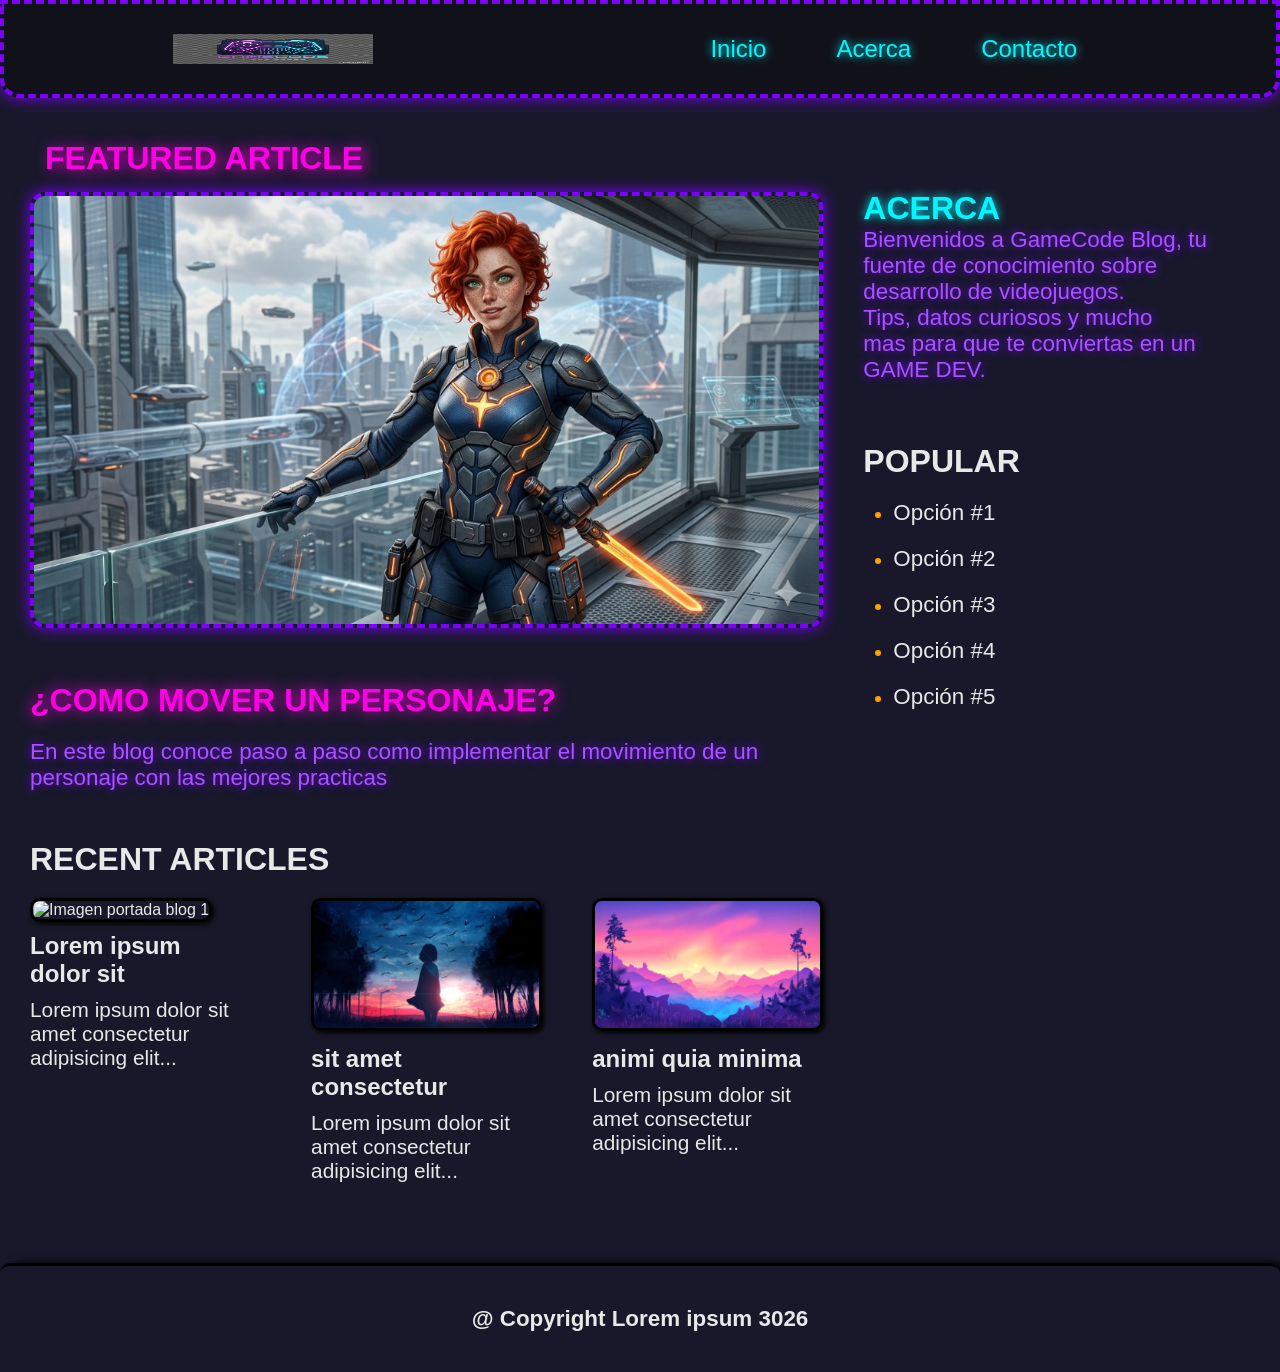
==== TALLER BLOG/index.html @ 9f62949d "Agrega blog completo: index.html, style.css e imagenes del TALLER BLOG" ====
<!DOCTYPE html>
<html lang="es">
<head>
    <meta charset="UTF-8">
    <meta name="viewport" content="width=device-width, initial-scale=1.0">
    <link rel="stylesheet" href="style.css">
    <title>BLOG</title>
</head>
<body>

    <!-- BARRA DE NAVEGACIÓN -->
    <header>
        <nav class="nav">
            <img class="nav__logo" src="Imagenes/Logo.png" alt="Imagen logo del blog">

            <ul class="nav__items">
                <li><a class="nav__link" href="#">Inicio</a></li>
                <li><a class="nav__link" href="#">Acerca</a></li>
                <li><a class="nav__link" href="#">Contacto</a></li>
            </ul>

            <div class="nav__toggle">☰</div>            
        </nav>
    </header>


    <!-- HOLY GRAIL -->
    <div class="wrapper-container">

        <!-- CONTENIDO PRINCIPAL -->
        <main class="main">

            <!-- Titulo e imagen de portada -->
            <div>
                <h1 class="main__title">FEATURED ARTICLE</h1>

                <picture>
                    <source 
                    media="(min-width: 1025px)" 
                    srcset="Imagenes/Paisajes/Portada-High.jpg" 
                    type="image/jpg">

                    <source 
                    media="(min-width: 426px)" 
                    srcset="Imagenes/Paisajes/Portada-Middle.jpg" 
                    type="image/jpg">

                    <source 
                    media="(min-width: 100px)" 
                    srcset="Imagenes/Paisajes/Portada-Small.jpg" 
                    type="image/jpg">

                    <img class="main__cover"
                    src="Imagenes/Paisajes/Portada-High.jpg"
                    alt="Imagen paisaje de portada">
                </picture>
            </div>
            
            <!-- Titulo secundario y parrafo -->
            <article>
                <h2 class="main__second-title">¿COMO MOVER UN PERSONAJE?</h2>
                <p class="main__text">
                    En este blog conoce paso a paso como implementar el movimiento de un personaje con las mejores practicas
                </p>
            </article>

            <!-- Otros articulos -->
            <div>
                <h2>RECENT ARTICLES</h2>

                <div class="articles-wrapper">

                    <!-- Articulo #1 -->
                    <article class="article">

                        <a class="article__content" href="#">

                            <picture class="article__picture">

                                <source 
                                media="(min-width: 426px)" 
                                srcset="Imagenes/Articulo-1/Articulo-1-middle.jpg" 
                                type="image/jpg">

                                <source 
                                media="(min-width: 300px)" 
                                srcset="Imagenes/Articulo-1/Articulo-1-small.jpg" 
                                type="image/jpg">                                

                                <img class="article__image"
                                src="Imagenes/Articulo-1/Articulo-1-middle.jpg" alt="Imagen portada blog 1">
                            </picture>

                            <div class="article__title-and-text">
                                
                                <h3 class="article__title">Lorem ipsum dolor sit</h3>

                                <p class="article__text">Lorem ipsum dolor sit amet consectetur adipisicing elit...</p>
                            </div>
                        </a>  

                    </article>
                    

                    <!-- Articulo #2 -->
                     <article class="article">

                        <a class="article__content" href="#">

                            <picture class="article__picture">

                                <source 
                                media="(min-width: 426px)" 
                                srcset="Imagenes/Articulo-2/Articulo-2-middle.jpg" 
                                type="image/jpg">

                                <source 
                                media="(min-width: 300px)" 
                                srcset="Imagenes/Articulo-2/Articulo-2-small.jpg" 
                                type="image/jpg">                                

                                <img class="article__image"
                                src="Imagenes/Articulo-2/Articulo-2-middle.jpg" alt="Imagen portada blog 2">
                            </picture>

                            <div class="article__title-and-text">
                                
                                <h3 class="article__title">sit amet consectetur</h3>

                                <p class="article__text">Lorem ipsum dolor sit amet consectetur adipisicing elit...</p>
                            </div>
                        </a>  

                    </article>                     
                     

                    <!-- Articulo #3 -->
                     <article class="article">

                        <a class="article__content" href="#">

                            <picture class="article__picture">

                                <source 
                                media="(min-width: 426px)" 
                                srcset="Imagenes/Articulo-3/Articulo-3-middle.jpg" 
                                type="image/jpg">

                                <source 
                                media="(min-width: 300px)" 
                                srcset="Imagenes/Articulo-3/Articulo-3-small.jpg" 
                                type="image/jpg">                                

                                <img class="article__image"
                                src="Imagenes/Articulo-3/Articulo-3-middle.jpg" alt="Imagen portada blog 3">
                            </picture>

                            <div class="article__title-and-text">
                                
                                <h3 class="article__title">animi quia minima</h3>

                                <p class="article__text">Lorem ipsum dolor sit amet consectetur adipisicing elit...</p>
                            </div>
                        </a>  

                    </article>
                     
                </div>

            </div>                        

        </main>


        <!-- CONTENIDO SECUNDARIO -->
        <aside class="aside">

            <!-- Sección de about -->
            <div>
                <h2 class="aside__title">ACERCA</h2>
                <p class="aside__text">
                    Bienvenidos a GameCode Blog, tu fuente de conocimiento sobre desarrollo de videojuegos.<br>
                    Tips, datos curiosos y mucho mas para que te conviertas en un GAME DEV.
                </p>
            </div>
            
            <!-- Sección popular -->
            <div>
                <h2>POPULAR</h2>

                <ul class="aside__items">
                    <li>Opción #1</li>
                    <li>Opción #2</li>
                    <li>Opción #3</li>
                    <li>Opción #4</li>
                    <li>Opción #5</li>
                </ul>

            </div>
            
        </aside>

    </div>

    <footer>
        <p>@ Copyright Lorem ipsum 3026</p>
    </footer>

</body>
</html>
---- TALLER BLOG/style.css ----
:root {
    /* COLORES */
    --color-a: #0a0a0f;
    --color-b: #11111a;
    --color-c: #1a1a2e;
    --color-d: #00f7ff;
    --color-e: #ff00e6;
    --color-f: #7b00ff;
    --color-h: #a754ff;
    --color-i: #00ff9f;
    --color-j: #ffae00;
    --color-k: #ff3c3c;
    --color-l: #e6e6e6;
    --color-m: #a0a0b0;


    /* OTRAS VARIABLES */
    --text-shadow-a: 0 0 15px var(--color-e);
    --box-shadow-a: 0 0 15px 0 var(--color-f);
    --text-shadow-b: 0 0 10px var(--color-f);;

}

* {
    margin: 0;
    padding: 0;
    box-sizing: border-box;
}

body {
    font-family: 'Gill Sans', 'Gill Sans MT', Calibri, 'Trebuchet MS', sans-serif;
    text-align: left;
    color: #e8e8e8;
    background-color: #18182a;

    /* Haciendo que el footer siempre esté al final */
    display: flex;
    flex-direction: column;    
    min-height: 100vh;
}

header {
    margin-bottom: 90px;
}

/* ----- BARRA DE NAVEGACIÓN ------ */
.nav {
    width: 100%;
    display: flex;
    justify-content: space-around;
    align-items: center;
    padding: 30px;
    gap: 30px;
    border-radius: 0 0 20px 20px;
    flex-wrap: wrap;
    background-color: var(--color-b);
    position: fixed;
    border: 4px dashed var(--color-f);
    box-shadow: 0 0 15px 0 var(--color-f);
}

.nav__logo {
    width: 200px;
    height: 30px;
}

.nav__items {
    display: none;
    list-style: none;
    gap: 10px;
    color: #dddddd;
}

.nav__link {
    text-decoration: none;
    font-size: 1.5rem;
    padding: 15px 30px;
    border-radius: 10px;
    color: var(--color-d);
    text-shadow: 0 0 10px #00f7ff;
    transition: background-color 0.5s, color 0.5s, outline 0.2s, box-shadow 0.5s;
}

.nav__link:hover {
    background-color: var(--color-f);
    color: #292929;
    outline: 3px dashed #000;
    box-shadow: 0 0 10px 0 #000;
}

.nav__toggle {
    font-size: 2rem;
}

@media screen and (min-width: 426px) {
    .nav__toggle {
        display: none;
    }

    .nav__items {
        display: flex;
    }    
}


/* --------- HOLY GRAIL ---------- */
.wrapper-container {
    display: flex;
    flex-wrap: wrap;
    max-width: 1440px;
    margin: auto;
    margin-top: 20px;
    padding: 30px;
    gap: 40px;
    margin-bottom: 50px;
}


/* Contenido Principal */
.main {
    flex: 1 2 700px;
    display: flex;
    flex-direction: column;
    gap: 50px;
}

.main__title {
    padding: 0 0 15px 15px;
    font-size: 2rem;
    color: var(--color-e);
    text-shadow: 5px 2px 15px var(--color-e);
}

.main__cover {
    width: 100%;
    border: 4px dashed var(--color-f);
    border-radius: 15px;
    box-shadow: var(--box-shadow-a);
}

.main__second-title {    
    margin-bottom: 20px;
    color: var(--color-e);
    text-shadow: var(--text-shadow-a);
}

.main__text {
    color: var(--color-h);
    text-shadow: var(--text-shadow-b);
}

h2 {
    font-size: 2rem;
}

p {
    font-size: 1.4rem;
    text-wrap: pretty;
}


/* Articulos recientes */
.articles-wrapper {
    margin-top: 20px;
    display: flex;
    flex-direction: column;
    gap: 30px;
}

.article__content {
    display: flex;
    align-items: center;
    gap: 15px;
    text-decoration: none;
    color: inherit;
    transition: color 0.3s;
}

.article__content:hover {
    color: #ffa200;
}

.article__picture {
    width: 40%;
}

.article__image {
    width: 100%;
    border: 3px solid #000;
    border-radius: 10px;
    box-shadow: 2px 2px 5px 0 #000;
}

.article__title-and-text {
    width: 60%;
}

.article__title {
    margin-bottom: 10px;
    font-size: 1.3rem;
    text-wrap: pretty;
}

.article__text {
    display: none;
}

@media screen and (min-width: 426px) {
    .articles-wrapper {
        gap: 50px;
    }

    .article__content {
        gap: 30px;
    }

    .article__text {
        display: block;
    }

    .article__title {
        font-size: 1.8rem;
    }
}

@media screen and (min-width: 769px) { 
    .articles-wrapper {
        flex-direction: row;
        gap: 50px;
    }

    .article {
        flex: 1 1 200px;
    }

    .article__content {
        flex-direction: column;
        gap: 10px;
    }

    .article__picture {
        width: 100%;
    }   

    .article__image, .article__title-and-text {
        width: 100%;
    }

    .article__title {
        font-size: 1.5rem;
    }

    .article__text {
        font-size: 1.3rem;
    }
}


/* Contenido secundario */
.aside {
    margin-top: 20px;
    flex: 2 1 200px;
    display: flex;
    flex-direction: column;
    gap: 60px;
}

.aside__title {
    color: var(--color-d);
    text-shadow: 0 0 10px #00f7ff;
}

.aside__text {
    color: var(--color-h);
    text-shadow: 0 0 10px var(--color-f);
}

.aside__items {
    margin-top: 20px;
    padding-left: 30px;
    display: flex;
    flex-direction: column;
    gap: 20px;
}

.aside__items li {
    font-size: 1.4rem;
}

.aside__items li::marker {
    color: #ffa200;
    font-size: 1.2rem;
}

@media screen and (min-width: 769px) {
    .aside {
        margin-top: 50px;
    }    
}


/* ------ PIE DE PAGINA ------ */
footer {
    width: 100%;
    margin-top: auto; /* Para que el footer siempre esté abajo */
    border-top: 3px solid #000;
    padding: 40px;
    border-radius: 10px 10px 0 0;
    box-shadow: 10px 0 10px 0 #000;
    text-align: center;
}

footer p {
    font-weight: bold;
}
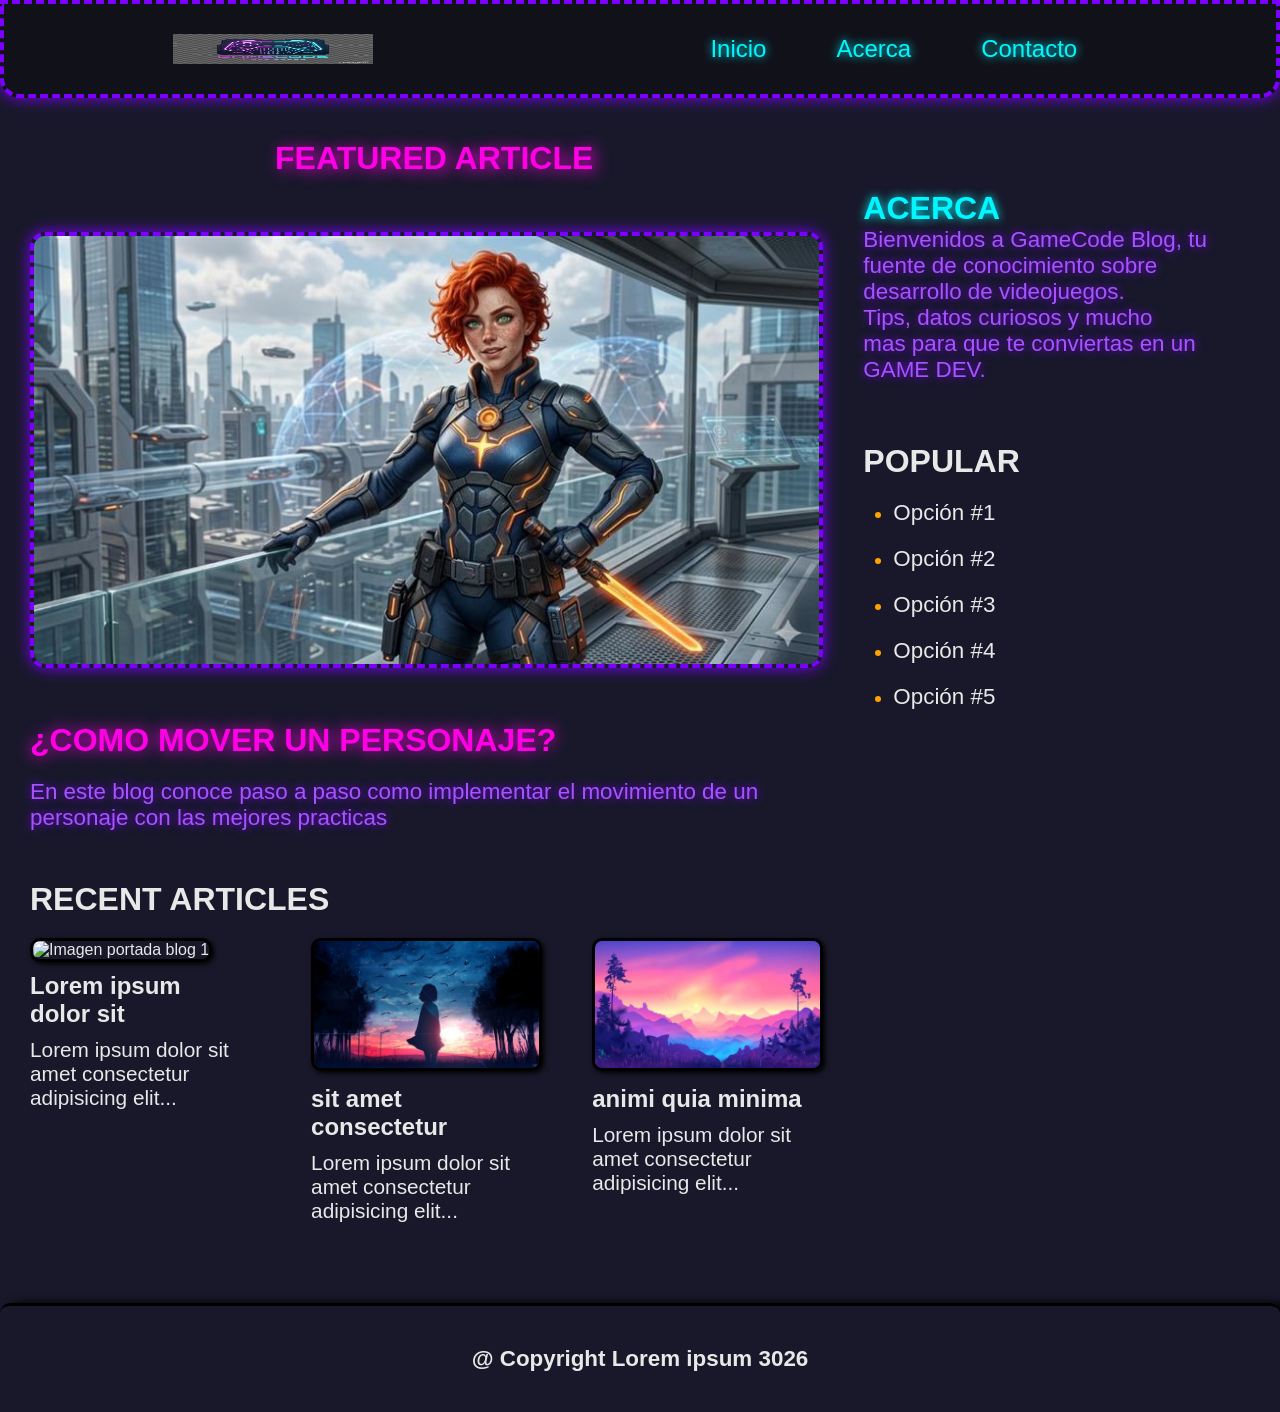
==== commit 2bee28e2: "Version completa del bloque en mi rama" ====
--- a/TALLER BLOG/index.html
+++ b/TALLER BLOG/index.html
@@ -88,7 +88,7 @@
                                 type="image/jpg">                                
 
                                 <img class="article__image"
-                                src="Imagenes/Articulo-1/Articulo-1-middle.jpg" alt="Imagen portada blog 1">
+                                src="Imagenes/Paisajes/Portada-High.jpg" alt="Imagen portada blog 1">
                             </picture>
 
                             <div class="article__title-and-text">
--- a/TALLER BLOG/style.css
+++ b/TALLER BLOG/style.css
@@ -313,3 +313,140 @@
 footer p {
     font-weight: bold;
 }
+
+
+.container {
+        max-width: 1100px;
+        margin: 50px auto;
+        padding: 20px;
+    }
+
+    h1 {
+        text-align: center;
+        margin-bottom: 40px;
+        color:var(--color-h);
+    }
+
+    .contact-wrapper {
+        display: flex;
+        gap: 30px;
+        flex-wrap: wrap;
+    }
+
+    /* INFO */
+    .contact-info {
+        
+        background: #141D35;
+        padding: 30px;
+        border-radius: 10px;
+        box-shadow: 0 5px 15px rgba(0,0,0,0.05);
+        display: flex;
+        flex-direction: column;
+        justify-content: center; 
+    }
+
+    .contact-info h2 {
+        margin-bottom: 20px;
+        color: var(--color-h);
+    }
+
+    .info-item {
+        margin-bottom: 20px;
+    }
+
+    .info-item h4 {
+        margin-bottom: 5px;
+        color: #ffffff;
+    }
+
+    /* FORM */
+    .contact-form {
+        flex: 1;
+        background-image: url(Imagenes/Image20260408114409.png);
+        background-position: center;     /* centra la imagen */
+        background-size: cover;          /* ocupa todo el contenedor */
+        background-repeat: no-repeat; 
+        padding: 30px;
+        border-radius: 10px;
+        box-shadow: 0 5px 15px rgba(0,0,0,0.05);
+    }
+
+    .contact-form h2 {
+        margin-bottom: 20px;
+        color: var(--color-e);
+        text-shadow:var(--color-c);
+        text-shadow: 2 5px 15px rgba(255, 0, 230, 1);
+    }
+
+    form {
+        display: flex;
+        flex-direction: column;
+    }
+
+    input, textarea {
+        padding: 12px;
+        margin-bottom: 15px;
+        border-radius: 8px;
+        border: 1px solid #ccc;
+        font-size: 15px;
+        opacity: 0.9;
+    }
+
+    textarea {
+        resize: none;
+        height: 120px;
+    }
+
+    button {
+        padding: 12px;
+        border: none;
+        background: var(--color-h);
+        color: white;
+        border-radius: 8px;
+        font-size: 16px;
+        cursor: pointer;
+        transition: 0.3s;
+    }
+
+    button:hover {
+        background: #ffffff;
+        color: var(--color-e);
+    }
+    input, textarea {
+    padding: 12px;
+    border-radius: 8px;
+    border: 2px solid #ddd;
+    background-color: #b8b8b9;
+    transition: 0.3s;
+}
+
+input:focus, textarea:focus {
+    border-color: #007BFF;
+    background-color: #fff;
+    box-shadow: 0 0 5px rgba(0,123,255,0.3);
+}
+
+
+
+
+    /* RESPONSIVE */
+
+    @media (max-width: 1024px) {
+
+    .contact-wrapper {
+        flex-direction: column; /* se apilan */
+        align-items: center;    /* centra horizontal */
+    }
+
+    .contact-info,
+    .contact-form {
+        width: 100%;
+        max-width: 600px; /* tamaño cómodo en tablet */
+    }
+
+}
+    @media (max-width: 768px) {
+        .contact-wrapper {
+            flex-direction: column;
+        }
+    }
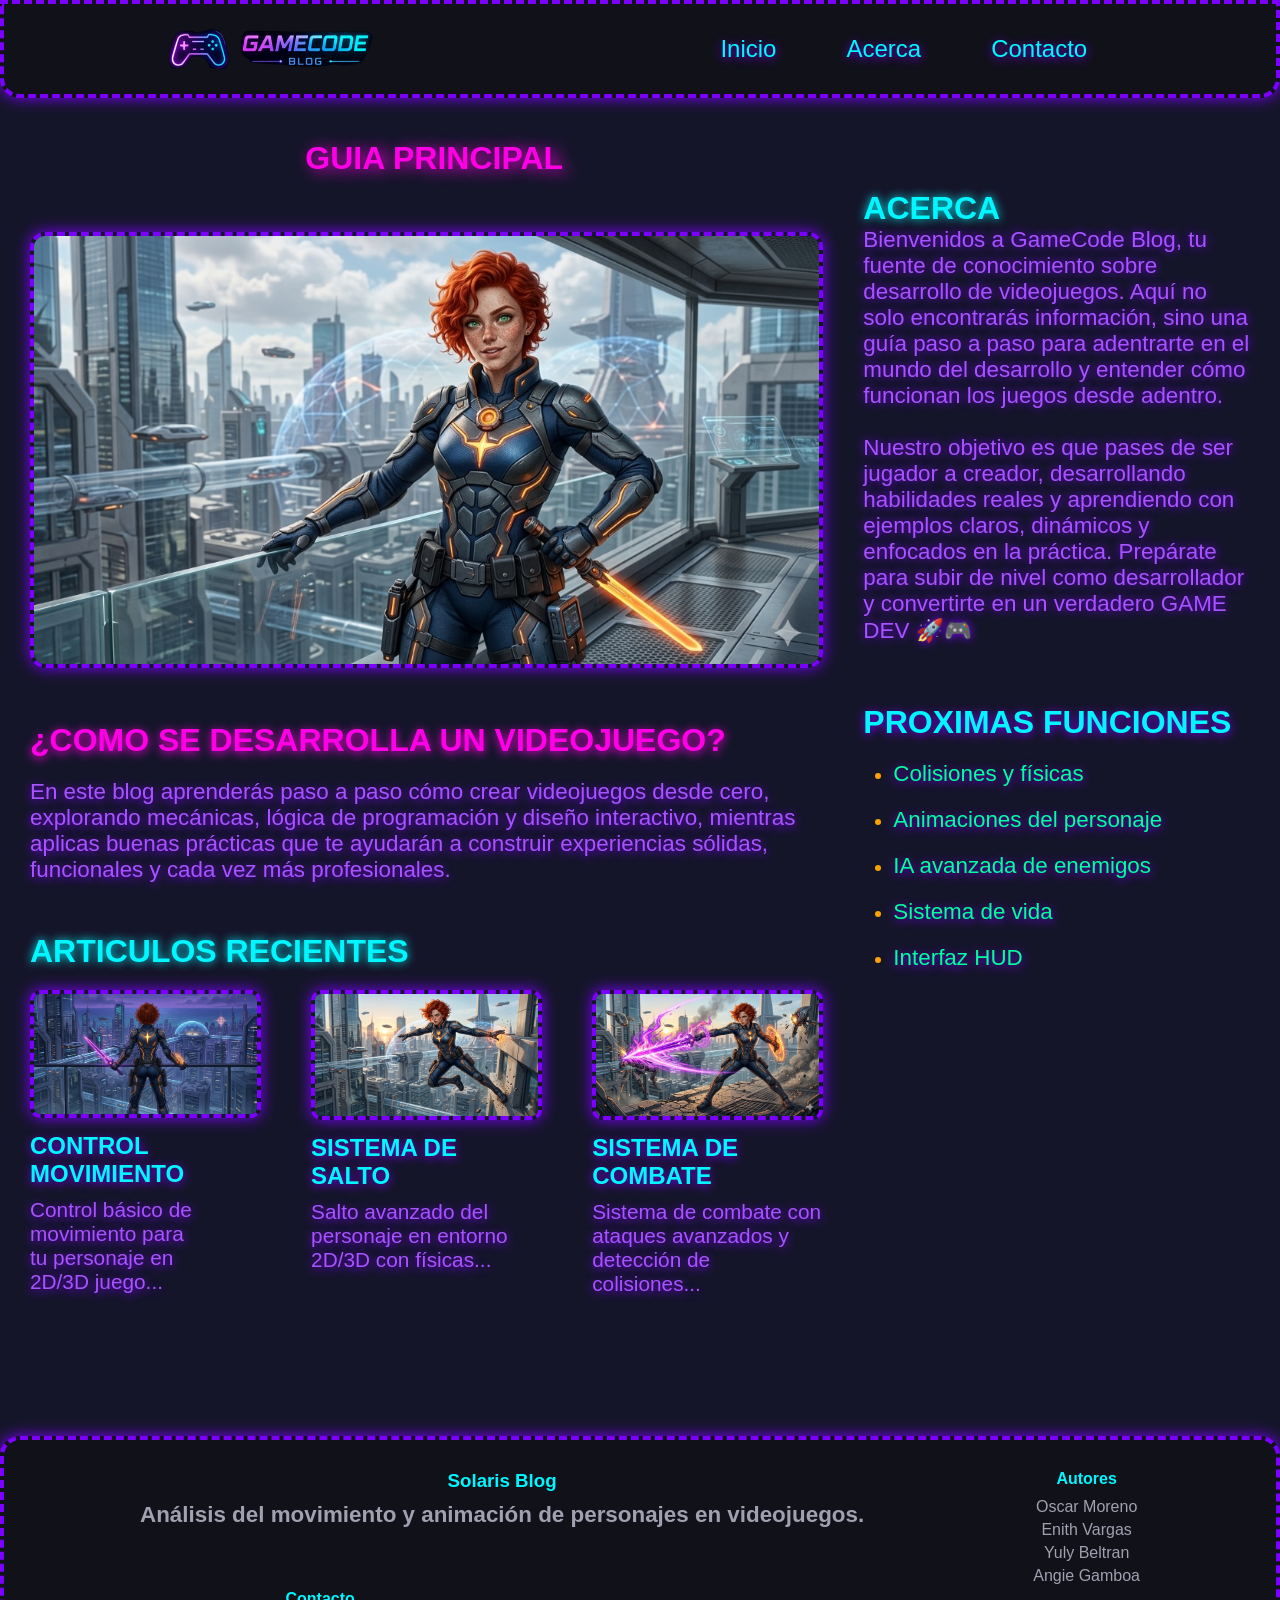
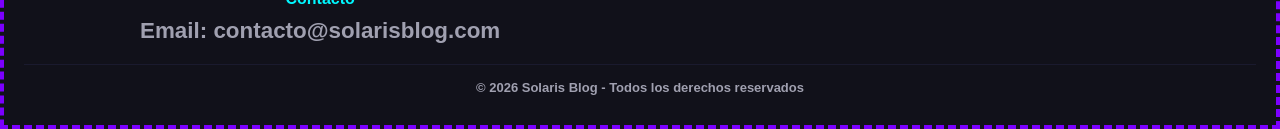
==== commit a30746e3: "Actualización completa del blog" ====
--- a/TALLER BLOG/index.html
+++ b/TALLER BLOG/index.html
@@ -4,6 +4,8 @@
     <meta charset="UTF-8">
     <meta name="viewport" content="width=device-width, initial-scale=1.0">
     <link rel="stylesheet" href="style.css">
+    <link rel="stylesheet" href="styles-acerca.css">
+    <link rel="stylesheet" href="styles-contactanos.css">
     <title>BLOG</title>
 </head>
 <body>
@@ -11,12 +13,12 @@
     <!-- BARRA DE NAVEGACIÓN -->
     <header>
         <nav class="nav">
-            <img class="nav__logo" src="Imagenes/Logo.png" alt="Imagen logo del blog">
+            <img class="nav__logo" src="Imagenes/Logo.png" alt="">
 
             <ul class="nav__items">
                 <li><a class="nav__link" href="#">Inicio</a></li>
-                <li><a class="nav__link" href="#">Acerca</a></li>
-                <li><a class="nav__link" href="#">Contacto</a></li>
+                <li><a class="nav__link" href="/acerca.html">Acerca</a></li>
+                <li><a class="nav__link" href="/contactanos.html">Contacto</a></li>
             </ul>
 
             <div class="nav__toggle">☰</div>            
@@ -32,7 +34,7 @@
 
             <!-- Titulo e imagen de portada -->
             <div>
-                <h1 class="main__title">FEATURED ARTICLE</h1>
+                <h1 class="main__title">GUIA PRINCIPAL</h1>
 
                 <picture>
                     <source 
@@ -42,12 +44,12 @@
 
                     <source 
                     media="(min-width: 426px)" 
-                    srcset="Imagenes/Paisajes/Portada-Middle.jpg" 
+                    srcset="Imagenes/Paisajes/Portada-High.jpg" 
                     type="image/jpg">
 
                     <source 
                     media="(min-width: 100px)" 
-                    srcset="Imagenes/Paisajes/Portada-Small.jpg" 
+                    srcset="Imagenes/Paisajes/Portada-High.jpg" 
                     type="image/jpg">
 
                     <img class="main__cover"
@@ -58,15 +60,15 @@
             
             <!-- Titulo secundario y parrafo -->
             <article>
-                <h2 class="main__second-title">¿COMO MOVER UN PERSONAJE?</h2>
+                <h2 class="main__second-title">¿COMO SE DESARROLLA UN VIDEOJUEGO?</h2>
                 <p class="main__text">
-                    En este blog conoce paso a paso como implementar el movimiento de un personaje con las mejores practicas
+                    En este blog aprenderás paso a paso cómo crear videojuegos desde cero, explorando mecánicas, lógica de programación y diseño interactivo, mientras aplicas buenas prácticas que te ayudarán a construir experiencias sólidas, funcionales y cada vez más profesionales.
                 </p>
             </article>
 
             <!-- Otros articulos -->
             <div>
-                <h2>RECENT ARTICLES</h2>
+                <h2 class="articles__title">ARTICULOS RECIENTES</h2>
 
                 <div class="articles-wrapper">
 
@@ -76,26 +78,25 @@
                         <a class="article__content" href="#">
 
                             <picture class="article__picture">
-
                                 <source 
                                 media="(min-width: 426px)" 
-                                srcset="Imagenes/Articulo-1/Articulo-1-middle.jpg" 
-                                type="image/jpg">
+                                srcset="Imagenes/Articulo-1/Articulo-1-high.png" 
+                                type="image/png">
 
                                 <source 
                                 media="(min-width: 300px)" 
-                                srcset="Imagenes/Articulo-1/Articulo-1-small.jpg" 
-                                type="image/jpg">                                
+                                srcset="Imagenes/Articulo-1/Articulo-1-high.png" 
+                                type="image/png">                                
 
                                 <img class="article__image"
-                                src="Imagenes/Paisajes/Portada-High.jpg" alt="Imagen portada blog 1">
+                                src="Imagenes/Articulo-1/Articulo-1-high.png" alt="Imagen portada blog 1">
                             </picture>
 
                             <div class="article__title-and-text">
                                 
-                                <h3 class="article__title">Lorem ipsum dolor sit</h3>
-
-                                <p class="article__text">Lorem ipsum dolor sit amet consectetur adipisicing elit...</p>
+                                <h3 class="article__title">CONTROL MOVIMIENTO</h3>
+
+                                <p class="article__text">Control básico de movimiento para tu personaje en 2D/3D juego...</p>
                             </div>
                         </a>  
 
@@ -111,23 +112,23 @@
 
                                 <source 
                                 media="(min-width: 426px)" 
-                                srcset="Imagenes/Articulo-2/Articulo-2-middle.jpg" 
-                                type="image/jpg">
+                                srcset="Imagenes/Articulo-2/Articulo-2-middle.png" 
+                                type="image/png">
 
                                 <source 
                                 media="(min-width: 300px)" 
-                                srcset="Imagenes/Articulo-2/Articulo-2-small.jpg" 
-                                type="image/jpg">                                
+                                srcset="Imagenes/Articulo-2/Articulo-2-middle.png" 
+                                type="image/png">                                
 
                                 <img class="article__image"
-                                src="Imagenes/Articulo-2/Articulo-2-middle.jpg" alt="Imagen portada blog 2">
+                                src="Imagenes/Articulo-2/Articulo-2-middle.png" alt="Imagen portada blog 2">
                             </picture>
 
                             <div class="article__title-and-text">
                                 
-                                <h3 class="article__title">sit amet consectetur</h3>
-
-                                <p class="article__text">Lorem ipsum dolor sit amet consectetur adipisicing elit...</p>
+                                <h3 class="article__title">SISTEMA DE SALTO</h3>
+
+                                <p class="article__text">Salto avanzado del personaje en entorno 2D/3D con físicas...</p>
                             </div>
                         </a>  
 
@@ -143,23 +144,23 @@
 
                                 <source 
                                 media="(min-width: 426px)" 
-                                srcset="Imagenes/Articulo-3/Articulo-3-middle.jpg" 
+                                srcset="Imagenes/Articulo-3/Articulo-3-middle.png" 
                                 type="image/jpg">
 
                                 <source 
                                 media="(min-width: 300px)" 
-                                srcset="Imagenes/Articulo-3/Articulo-3-small.jpg" 
+                                srcset="Imagenes/Articulo-3/Articulo-3-middle.png" 
                                 type="image/jpg">                                
 
                                 <img class="article__image"
-                                src="Imagenes/Articulo-3/Articulo-3-middle.jpg" alt="Imagen portada blog 3">
+                                src="Imagenes/Articulo-3/Articulo-3-middle.png" alt="Imagen portada blog 3">
                             </picture>
 
                             <div class="article__title-and-text">
                                 
-                                <h3 class="article__title">animi quia minima</h3>
-
-                                <p class="article__text">Lorem ipsum dolor sit amet consectetur adipisicing elit...</p>
+                                <h3 class="article__title">SISTEMA DE COMBATE</h3>
+
+                                <p class="article__text">Sistema de combate con ataques avanzados y detección de colisiones...</p>
                             </div>
                         </a>  
 
@@ -179,21 +180,24 @@
             <div>
                 <h2 class="aside__title">ACERCA</h2>
                 <p class="aside__text">
-                    Bienvenidos a GameCode Blog, tu fuente de conocimiento sobre desarrollo de videojuegos.<br>
-                    Tips, datos curiosos y mucho mas para que te conviertas en un GAME DEV.
+                    Bienvenidos a GameCode Blog, tu fuente de conocimiento sobre desarrollo de videojuegos. Aquí no solo encontrarás información, sino una guía paso a paso para adentrarte en el mundo del desarrollo y entender cómo funcionan los juegos desde adentro.<br><br>
+
+                    Nuestro objetivo es que pases de ser jugador a creador, desarrollando habilidades reales y aprendiendo con ejemplos claros, dinámicos y enfocados en la práctica.
+
+                    Prepárate para subir de nivel como desarrollador y convertirte en un verdadero GAME DEV 🚀🎮
                 </p>
             </div>
             
             <!-- Sección popular -->
             <div>
-                <h2>POPULAR</h2>
+                <h2 class="aside__text-2">PROXIMAS FUNCIONES</h2>
 
                 <ul class="aside__items">
-                    <li>Opción #1</li>
-                    <li>Opción #2</li>
-                    <li>Opción #3</li>
-                    <li>Opción #4</li>
-                    <li>Opción #5</li>
+                    <li>Colisiones y físicas</li>
+                    <li>Animaciones del personaje</li>
+                    <li>IA avanzada de enemigos</li>
+                    <li>Sistema de vida</li>
+                    <li>Interfaz HUD</li>
                 </ul>
 
             </div>
@@ -202,8 +206,38 @@
 
     </div>
 
-    <footer>
-        <p>@ Copyright Lorem ipsum 3026</p>
+    <!-- FOOTER -->
+
+    <footer class="piePagina">
+ 
+        <div class="piePagina-contenedor">
+ 
+            <div class="piePagina-proyecto">
+<h3>Solaris Blog</h3>
+<p>Análisis del movimiento y animación de personajes en videojuegos.</p>
+</div>
+ 
+            <div class="piePagina-autores">
+<h4>Autores</h4>
+<ul>
+<li>Oscar Moreno</li>
+<li>Enith Vargas</li>
+<li>Yuly Beltran</li>
+<li>Angie Gamboa</li>
+</ul>
+</div>
+ 
+            <div class="piePagina-contacto">
+<h4>Contacto</h4>
+<p>Email: contacto@solarisblog.com</p>
+</div>
+ 
+        </div>
+ 
+        <p class="piePagina-copy">
+            © 2026 Solaris Blog - Todos los derechos reservados
+</p>
+ 
     </footer>
 
 </body>
--- a/TALLER BLOG/style.css
+++ b/TALLER BLOG/style.css
@@ -15,10 +15,10 @@
 
 
     /* OTRAS VARIABLES */
-    --text-shadow-a: 0 0 15px var(--color-e);
+    --text-shadow-a: 0 2px 10px var(--color-e);
+    --text-shadow-b: 0 2px 10px var(--color-f);
+
     --box-shadow-a: 0 0 15px 0 var(--color-f);
-    --text-shadow-b: 0 0 10px var(--color-f);;
-
 }
 
 * {
@@ -31,7 +31,7 @@
     font-family: 'Gill Sans', 'Gill Sans MT', Calibri, 'Trebuchet MS', sans-serif;
     text-align: left;
     color: #e8e8e8;
-    background-color: #18182a;
+    background-color: #15152a !important;
 
     /* Haciendo que el footer siempre esté al final */
     display: flex;
@@ -49,7 +49,7 @@
     display: flex;
     justify-content: space-around;
     align-items: center;
-    padding: 30px;
+    padding: 20px;
     gap: 30px;
     border-radius: 0 0 20px 20px;
     flex-wrap: wrap;
@@ -60,8 +60,8 @@
 }
 
 .nav__logo {
-    width: 200px;
-    height: 30px;
+    width: 220px;
+    height: 50px;
 }
 
 .nav__items {
@@ -77,15 +77,15 @@
     padding: 15px 30px;
     border-radius: 10px;
     color: var(--color-d);
-    text-shadow: 0 0 10px #00f7ff;
+    text-shadow: var(--text-shadow-b);
     transition: background-color 0.5s, color 0.5s, outline 0.2s, box-shadow 0.5s;
 }
 
 .nav__link:hover {
     background-color: var(--color-f);
     color: #292929;
-    outline: 3px dashed #000;
-    box-shadow: 0 0 10px 0 #000;
+    outline: 3px dashed var(--color-d);
+    box-shadow: 0 0 10px 0 var(--color-d);
 }
 
 .nav__toggle {
@@ -160,6 +160,11 @@
 
 
 /* Articulos recientes */
+.articles__title {
+    color: var(--color-d);
+    text-shadow: 0 0 10px var(--color-d);
+}
+
 .articles-wrapper {
     margin-top: 20px;
     display: flex;
@@ -176,19 +181,15 @@
     transition: color 0.3s;
 }
 
-.article__content:hover {
-    color: #ffa200;
-}
-
 .article__picture {
     width: 40%;
 }
 
 .article__image {
     width: 100%;
-    border: 3px solid #000;
+    border: 4px dashed var(--color-f);
     border-radius: 10px;
-    box-shadow: 2px 2px 5px 0 #000;
+    box-shadow: var(--box-shadow-a);
 }
 
 .article__title-and-text {
@@ -199,11 +200,25 @@
     margin-bottom: 10px;
     font-size: 1.3rem;
     text-wrap: pretty;
+    color: var(--color-d);
+    text-shadow: var(--text-shadow-b);
 }
 
 .article__text {
     display: none;
-}
+    color: var(--color-h);
+    text-shadow: var(--text-shadow-b);
+}
+
+.article__title:hover, .article__text:hover {
+    color: var(--color-j);
+}
+
+.article__image:hover {
+    box-shadow: 0 0 20px 0 var(--color-h);
+    transform: scale(1.1);
+}
+
 
 @media screen and (min-width: 426px) {
     .articles-wrapper {
@@ -281,6 +296,13 @@
     display: flex;
     flex-direction: column;
     gap: 20px;
+    color: var(--color-i);
+    text-shadow: var(--text-shadow-b);
+}
+
+.aside__text-2 {
+    color: var(--color-d);
+    text-shadow: var(--text-shadow-b);
 }
 
 .aside__items li {
@@ -303,150 +325,13 @@
 footer {
     width: 100%;
     margin-top: auto; /* Para que el footer siempre esté abajo */
-    border-top: 3px solid #000;
     padding: 40px;
-    border-radius: 10px 10px 0 0;
-    box-shadow: 10px 0 10px 0 #000;
+    border-radius: 20px 20px 0 0;
     text-align: center;
+    border: 4px dashed var(--color-f);
+    box-shadow: 0 0 15px 0 var(--color-f);
 }
 
 footer p {
     font-weight: bold;
 }
-
-
-.container {
-        max-width: 1100px;
-        margin: 50px auto;
-        padding: 20px;
-    }
-
-    h1 {
-        text-align: center;
-        margin-bottom: 40px;
-        color:var(--color-h);
-    }
-
-    .contact-wrapper {
-        display: flex;
-        gap: 30px;
-        flex-wrap: wrap;
-    }
-
-    /* INFO */
-    .contact-info {
-        
-        background: #141D35;
-        padding: 30px;
-        border-radius: 10px;
-        box-shadow: 0 5px 15px rgba(0,0,0,0.05);
-        display: flex;
-        flex-direction: column;
-        justify-content: center; 
-    }
-
-    .contact-info h2 {
-        margin-bottom: 20px;
-        color: var(--color-h);
-    }
-
-    .info-item {
-        margin-bottom: 20px;
-    }
-
-    .info-item h4 {
-        margin-bottom: 5px;
-        color: #ffffff;
-    }
-
-    /* FORM */
-    .contact-form {
-        flex: 1;
-        background-image: url(Imagenes/Image20260408114409.png);
-        background-position: center;     /* centra la imagen */
-        background-size: cover;          /* ocupa todo el contenedor */
-        background-repeat: no-repeat; 
-        padding: 30px;
-        border-radius: 10px;
-        box-shadow: 0 5px 15px rgba(0,0,0,0.05);
-    }
-
-    .contact-form h2 {
-        margin-bottom: 20px;
-        color: var(--color-e);
-        text-shadow:var(--color-c);
-        text-shadow: 2 5px 15px rgba(255, 0, 230, 1);
-    }
-
-    form {
-        display: flex;
-        flex-direction: column;
-    }
-
-    input, textarea {
-        padding: 12px;
-        margin-bottom: 15px;
-        border-radius: 8px;
-        border: 1px solid #ccc;
-        font-size: 15px;
-        opacity: 0.9;
-    }
-
-    textarea {
-        resize: none;
-        height: 120px;
-    }
-
-    button {
-        padding: 12px;
-        border: none;
-        background: var(--color-h);
-        color: white;
-        border-radius: 8px;
-        font-size: 16px;
-        cursor: pointer;
-        transition: 0.3s;
-    }
-
-    button:hover {
-        background: #ffffff;
-        color: var(--color-e);
-    }
-    input, textarea {
-    padding: 12px;
-    border-radius: 8px;
-    border: 2px solid #ddd;
-    background-color: #b8b8b9;
-    transition: 0.3s;
-}
-
-input:focus, textarea:focus {
-    border-color: #007BFF;
-    background-color: #fff;
-    box-shadow: 0 0 5px rgba(0,123,255,0.3);
-}
-
-
-
-
-    /* RESPONSIVE */
-
-    @media (max-width: 1024px) {
-
-    .contact-wrapper {
-        flex-direction: column; /* se apilan */
-        align-items: center;    /* centra horizontal */
-    }
-
-    .contact-info,
-    .contact-form {
-        width: 100%;
-        max-width: 600px; /* tamaño cómodo en tablet */
-    }
-
-}
-    @media (max-width: 768px) {
-        .contact-wrapper {
-            flex-direction: column;
-        }
-    }
--- a/TALLER BLOG/styles-acerca.css
+++ b/TALLER BLOG/styles-acerca.css
@@ -0,0 +1,140 @@
+Y aquí esta el css 
+:root{
+    --color-a: #0a0a0f;
+    --color-b: #11111a;
+    --color-c: #1a1a2e;
+    --color-d: #00f7ff;
+    --color-e: #ff00e6;
+    --color-f: #7b00ff;
+    --color-h: #a754ff;
+    --color-i: #00ff9f;
+    --color-j: #ffae00;
+    --color-k: #ff3c3c;
+    --color-l: #e6e6e6;
+    --color-m: #a0a0b0;
+}
+ 
+:root{
+    --color-a: #0a0a0f;
+    --color-b: #11111a;
+    --color-c: #1a1a2e;
+    --color-d: #00f7ff;
+    --color-e: #ff00e6;
+    --color-f: #7b00ff;
+    --color-h: #a754ff;
+    --color-i: #00ff9f;
+    --color-j: #ffae00;
+    --color-k: #ff3c3c;
+    --color-l: #e6e6e6;
+    --color-m: #a0a0b0;
+}
+ 
+ 
+/* GENERAL */
+ 
+body{
+    background-color: var(--color-a);
+    font-family: 'Gill Sans', 'Gill Sans MT', Calibri, 'Trebuchet MS', sans-serif;
+    color: var(--color-l);
+}
+ 
+ 
+/* CONTENEDOR */
+ 
+.contenedor{
+    width: 300px;
+    padding: 20px;
+}
+ 
+ 
+/* ACERCA DE */
+ 
+.acercade{
+    margin-bottom: 40px;
+}
+ 
+.acercade h3{
+    border-bottom: 2px solid var(--color-f);
+    padding-bottom: 5px;
+    margin-bottom: 10px;
+    color: var(--color-d);
+}
+ 
+.acercade p{
+    font-size: 18px;
+    line-height: 1.6;
+    color: var(--color-m);
+}
+ 
+ 
+/* POPULARES */
+ 
+.populares h3{
+    border-bottom: 2px solid var(--color-f);
+    padding-bottom: 5px;
+    margin-bottom: 18px;
+    color: var(--color-d);
+}
+ 
+.populares ul{
+    list-style: none;
+    padding: 0;
+}
+ 
+.populares li{
+    margin-bottom: 10px;
+}
+ 
+.populares a{
+    text-decoration: none;
+    color: var(--color-m);
+    font-size: 18px;
+    transition: 0.3s;
+}
+ 
+.populares a:hover{
+    color: var(--color-h);
+    padding-left: 5px;
+}
+ 
+ 
+/* FOOTER */
+ 
+.piePagina{
+    background-color: var(--color-b);
+    color: var(--color-m);
+    margin-top: 60px;
+    padding: 30px 20px;
+}
+ 
+.piePagina-contenedor{
+    display: flex;
+    justify-content: space-between;
+    flex-wrap: wrap;
+    max-width: 1000px;
+    margin: auto;
+}
+ 
+.piePagina h3,
+.piePagina h4{
+    color: var(--color-d);
+    margin-bottom: 10px;
+}
+ 
+.piePagina ul{
+    list-style: none;
+    padding: 0;
+}
+ 
+.piePagina li{
+    margin-bottom: 5px;
+}
+ 
+.piePagina-copy{
+    text-align: center;
+    margin-top: 20px;
+    font-size: 13px;
+    color: var(--color-m);
+    border-top: 1px solid var(--color-c);
+    padding-top: 15px;
+}
--- a/TALLER BLOG/styles-contactanos.css
+++ b/TALLER BLOG/styles-contactanos.css
@@ -0,0 +1,136 @@
+.container {
+ 
+        max-width: 1100px;
+        margin: 100px auto;
+        padding: 20px;
+    }
+ 
+    h1 {
+        text-align: center;
+        margin-bottom: 40px;
+        color:var(--color-h);
+    }
+ 
+    .contact-wrapper {
+        display: flex;
+        gap: 30px;
+        flex-wrap: wrap;
+    }
+ 
+    /* INFO */
+    .contact-info {
+       
+        background: #141D35;
+        padding: 30px;
+        border-radius: 10px;
+        box-shadow: 0 5px 15px rgba(0,0,0,0.05);
+        display: flex;
+        flex-direction: column;
+        justify-content: center;
+    }
+ 
+    .contact-info h2 {
+        margin-bottom: 20px;
+        color: var(--color-h);
+    }
+ 
+    .info-item {
+        margin-bottom: 20px;
+    }
+ 
+    .info-item h4 {
+        margin-bottom: 5px;
+        color: #ffffff;
+    }
+ 
+    /* FORM */
+    .contact-form {
+        flex: 1;
+        background-image: url(Imagenes/Image20260408114409.png);
+        background-position: center;     /* centra la imagen */
+        background-size: cover;          /* ocupa todo el contenedor */
+        background-repeat: no-repeat;
+        padding: 30px;
+        border-radius: 10px;
+        box-shadow: 0 5px 15px rgba(0,0,0,0.05);
+    }
+ 
+    .contact-form h2 {
+        margin-bottom: 20px;
+        color: var(--color-e);
+        text-shadow:var(--color-c);
+        text-shadow: 2 5px 15px rgba(255, 0, 230, 1);
+    }
+ 
+    form {
+        display: flex;
+        flex-direction: column;
+    }
+ 
+    input, textarea {
+        padding: 12px;
+        margin-bottom: 15px;
+        border-radius: 8px;
+        border: 1px solid #ccc;
+        font-size: 15px;
+        opacity: 0.9;
+    }
+ 
+    textarea {
+        resize: none;
+        height: 120px;
+    }
+ 
+    button {
+        padding: 12px;
+        border: none;
+        background: var(--color-h);
+        color: white;
+        border-radius: 8px;
+        font-size: 16px;
+        cursor: pointer;
+        transition: 0.3s;
+    }
+ 
+    button:hover {
+        background: #ffffff;
+        color: var(--color-e);
+    }
+    input, textarea {
+    padding: 12px;
+    border-radius: 8px;
+    border: 2px solid #ddd;
+    background-color: #b8b8b9;
+    transition: 0.3s;
+}
+ 
+input:focus, textarea:focus {
+    border-color: #007BFF;
+    background-color: #fff;
+    box-shadow: 0 0 5px rgba(0,123,255,0.3);
+}
+ 
+ 
+ 
+ 
+    /* RESPONSIVE */
+ 
+    @media (max-width: 1024px) {
+ 
+    .contact-wrapper {
+        flex-direction: column; /* se apilan */
+        align-items: center;    /* centra horizontal */
+    }
+ 
+    .contact-info,
+    .contact-form {
+        width: 100%;
+        max-width: 600px; /* tamaño cómodo en tablet */
+    }
+ 
+}
+    @media (max-width: 768px) {
+        .contact-wrapper {
+            flex-direction: column;
+        }
+    }
